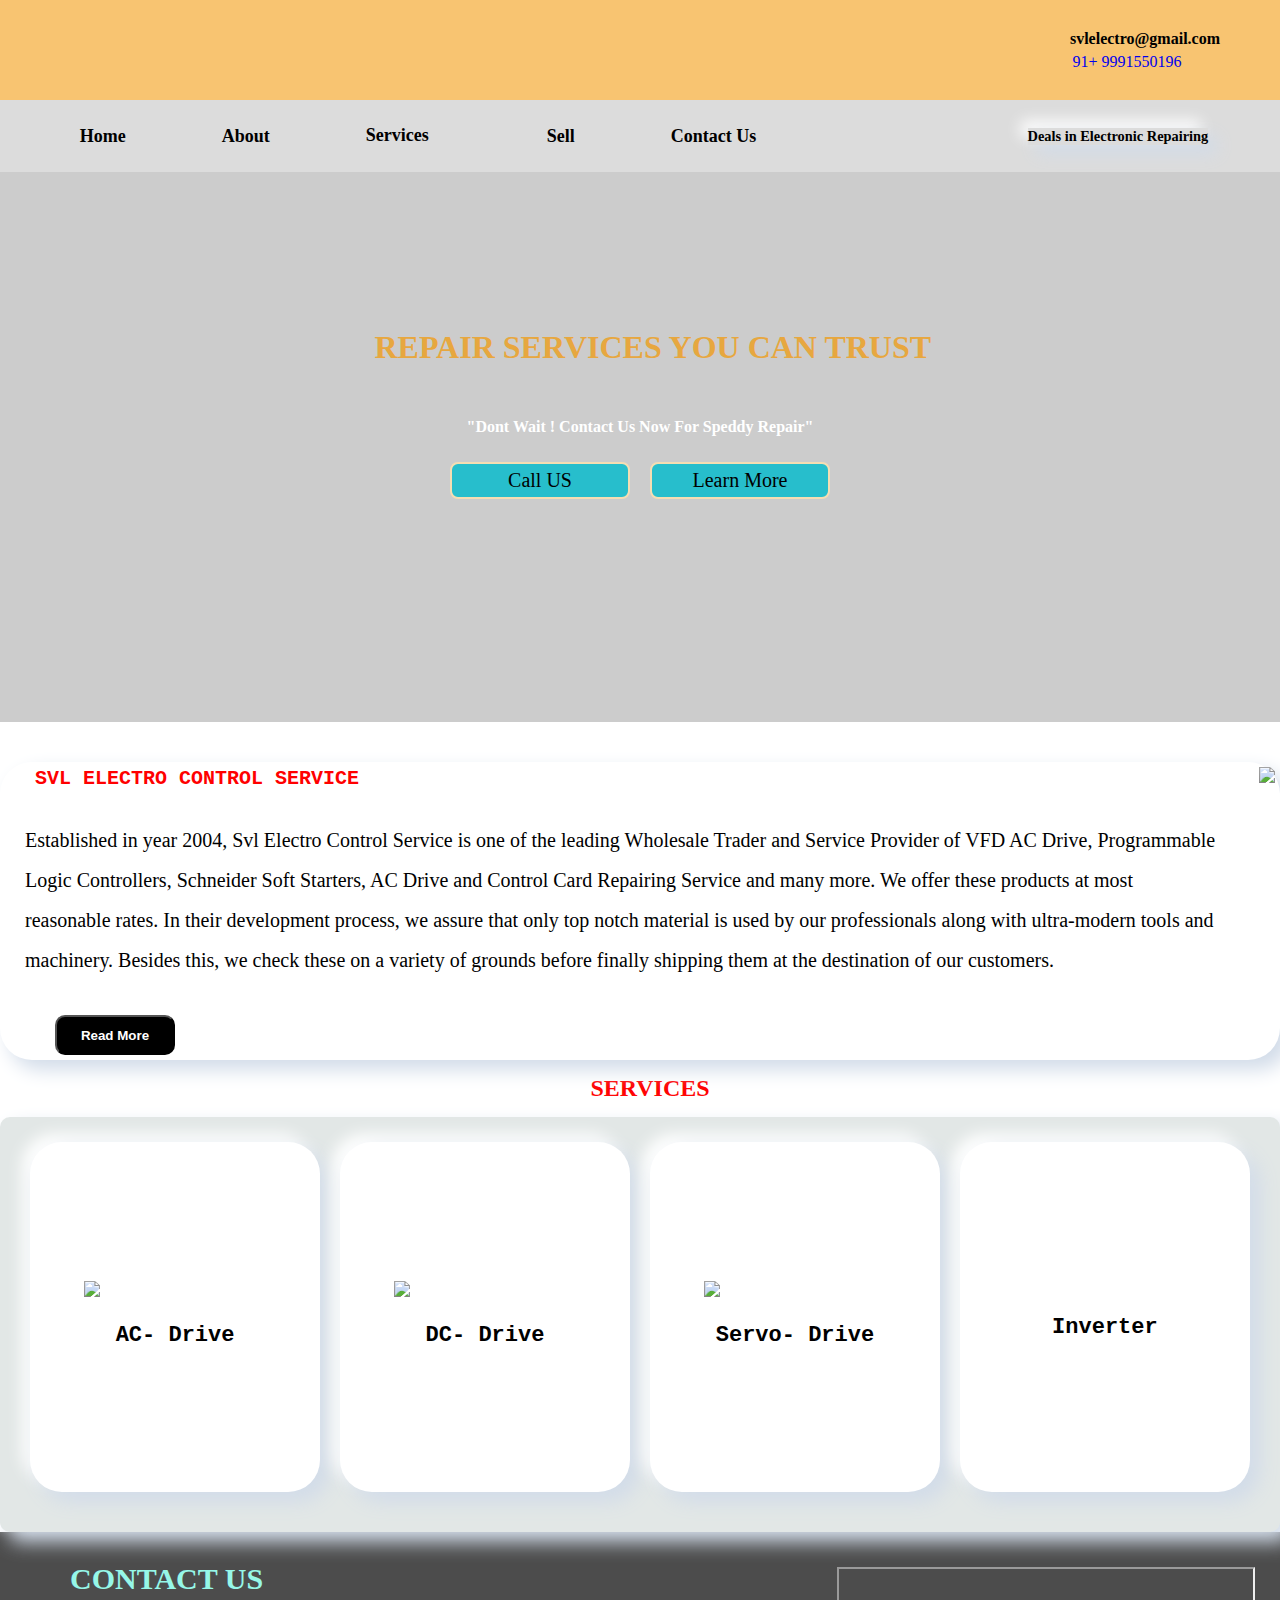
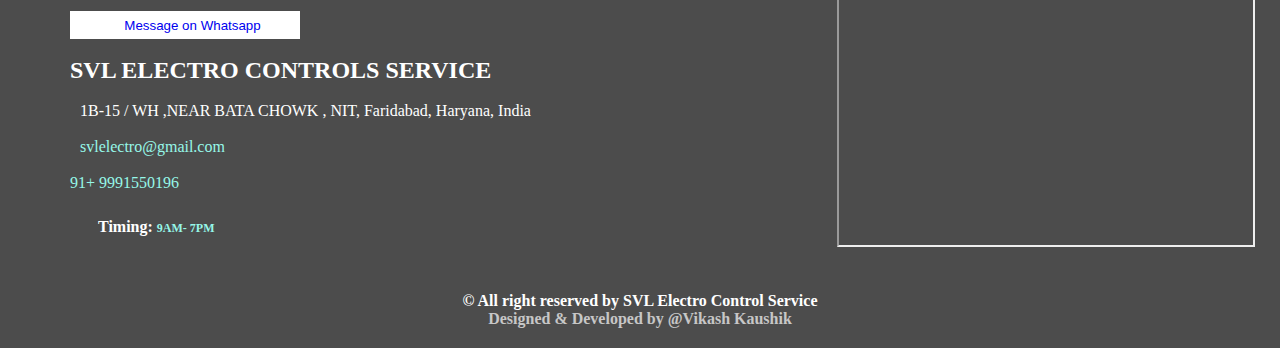
==== index.html @ c5aa2477 "Add files via upload" ====
<!DOCTYPE html>
<html lang="en">
<head>
    <meta charset="UTF-8">
    <link rel="preconnect" href="https://fonts.googleapis.com">
        <link rel="preconnect" href="https://fonts.gstatic.com" crossorigin>
        <link rel="stylesheet" href="style.css">
        <link rel="stylesheet" href="respo.css">

        <link href="https://fonts.googleapis.com/css2?family=Archivo+Black&display=swap" rel="stylesheet">
    <!-- <meta name="viewport" content="width=device-width, initial-scale=1.0">   -->
    
<meta name="viewport" content= "width=device-width, user-scalable=no">
    <!-- <link rel="stylesheet" href="https://cdn.jsdelivr.net/npm/bootstrap@5.3.3/dist/css/bootstrap.min.css"> -->
    <link rel="stylesheet" type="text/css" href="css/bootstrap.min.css">
    <link rel="stylesheet" href="https://cdnjs.cloudflare.com/ajax/libs/font-awesome/6.5.1/css/all.min.css" integrity="sha512-DTOQO9RWCH3ppGqcWaEA1BIZOC6xxalwEsw9c2QQeAIftl+Vegovlnee1c9QX4TctnWMn13TZye+giMm8e2LwA==" crossorigin="anonymous" referrerpolicy="no-referrer" />


    <title>Document</title>
</head>

<body>
    <!-- here is the top area-->
    <header class="header_navbar">
     
       <!--this is the top area for contact info -->

        <div class="contact">
            <div class="imagecontainer">
                <!-- <img src="svltoplogo.png" class=" image"> -->
            </div>
            
           
        </div> 

        <!--This is the 1st pannel box-->
        <div class="nav-bar">
            
                        <div class="nav-logo border">
                            <a href="#"><div class="logo"></div></a>
                        
                            
                            
                        
                        </div>
                        <div class="topboth"> 
                                    <div class="mailtop">
                                        <i class="fa-solid fa-envelope"></i>
                                        <a href="https://mail.google.com"  style="color:  black;">svlelectro@gmail.com</a></div>

                                        <div class="topcall">
                                            <i class="fa-solid fa-phone"></i>
                                            <a href="tel:+91 9991550196">91+ 9991550196</a>
                                        </div>
                                    
                        </div>  
                    
                                <!-- <div class="nav-address border">
                                    <p class="add-first">Location</p>
                                    <div class="add-icon">
                                        <i class="fa-solid fa-location-dot"></i>
                                        <p class="add-second">India</p>
                                    </div> -->
                                <!-- </div> -->
                                <!-- <div class="nav-search">
                                    <select class="search-select">
                                        <option>All</option>
                                    </select> -->
                                    <!-- <input placeholder="Search Products " class="search-input">
                                    <div class="search-icon">
                                    <button type="button" <i class="fa-solid fa-magnifying-glass"></i></button>

                                    </div> -->
                                <!-- </div> -->

                            
                        
                    
                    <!-- <div class="nav-signin border">
                        <p><span>Hello,sign in</span></p>
                        <p class="nav-secound">Account & Lists</p>
                    </div>
                    <div class="nav-return border">
                        <p><span>Returns</span></p>
                        
                        <p class="nav-secound"> & Orders</p>
                    </div>
                    <div class="nav-cart border">
                        <i class="fa-solid fa-cart-shopping"></i>
                        Cart
                    </div> -->
                        
                    <!-- </div>-->
        
        </div>
    </header>    
    <!--From Here We are staring 2nd pannel--> 
    
        <div class="panel" id="menulist">
            <!-- <div class="panel-all">
                All
               <button style="width: 40px; height: 30px; cursor: pointer;"> <i  class="fa-solid fa-bars"></i></button>
               
            </div> -->

            <div class="panel-ops">
                <ul>           
                    <li><a href="index.html">Home</a></li>
                    <li><a href="about.html">About</a></li>
                 <div class="dropdown">
                    <li><a href="#" class="nav-link dropdown-toggle" data-bs-toggle="dropdown">Services</a></li>
                        <div class="dropdown-menu ">
                            <a href="#" >AC- DRIVES</a>
                            <a href="#" >DC- DRIVES</a>
                            <a href="#" >SERVO- DRIVE</a>
                            <a href="#" >SOFT-STARTER</a>
                            <a href="#" >JUMDA-INVERTER</a>
                            <a href="#" >JUMDA-CPU CARD</a>
                        </div>
                </div>

                    <!-- <li><a href="#"> Service</a></li> -->
                    <li><a href="#">Sell</a> </li>
                    <li><a href="contact.html" target="">Contact Us</a></li>
                </ul>

            </div> 
            <div class="panel-deals">
                 Deals in Electronic Repairing
            </div>
            <div class="menu">
                <i class="fa-solid fa-bars menubar" onclick="togglemenu()" ></i>


            </div>
            <!-- this is for the background theam changer -->

            <!-- <button class="mode" id="theam"><h3>Mode</h3></button> -->

        </div>
            <div class="front">
                <div class="first-div">
                        <div class="front-msg">
                            <h1>REPAIR SERVICES YOU CAN TRUST</h1>
                        </div>
                        <div class="front-msg2 ">
                            <p>"Dont Wait ! Contact Us Now For Speddy Repair"</p>
                        </div>
                            <div class="call-div">


                                <div class="call">
                                    <a href="tel: +919991550196"> Call US</a>
                                </div>
                                <div class="learn-more">
                                    <a href="#"> Learn More</a>
                                </div>
                            </div>
                    </div>
                            
        </div>







        

<!-- end of the topper-->


            <!-- <div class="photo-container">
                <div class="photo-item">
                    <img src="aboutimg.png">
                </div>
            </div> -->

    
    <div class="hero-section" >
       
        
        <div class="aboutmsg">
            <div class="spanelement">
                <span class="letters">SVL ELECTRO CONTROL SERVICE  </span>
            </div>
            <p class="textintro">Established in year 2004, Svl Electro Control Service is one of the leading Wholesale Trader and Service Provider of VFD AC Drive, Programmable Logic Controllers, Schneider Soft Starters, AC Drive and Control Card Repairing
                Service and many more. We offer these products at most reasonable rates. In their development process, we assure that only top notch material is used by our professionals along with ultra-modern tools and machinery.
                Besides this, we check these on a variety of grounds before finally shipping them at the destination of our customers. </p>

                <a href="#" class="cr-btn">
                    <button>Read More</button>
                </a>
        </div>
        <div class="about-img">
            <img src="images/aboutimg.png" >
        </div>



    </div>
    <!-- <div class="choose-container">
                    <div class="titlemsg">
                        <h2> WHY CHOOSE US ?</h2>
                    </div>

        <div class="outmost-div">
            <div class="choose-img">
                <img src="images/abb-ac-drive (1).png"  alt="">
            </div>

            <div class="outer-container">        
                    <div class="div1">
                        <span class="arrow">Years of Expertise</span>
                        
                    </div>
                    <div class="div1">
                        <span class="arrow">Free Fault Diagnosis</span>

                    </div>
                    <div class="div1">
                        <span class="arrow">Same Day Repairing</span>

                    </div>
                    <div class="div1">
                        <span class="arrow">Competitive Pricing</span>

                    </div>
                    <div class="div1">
                        <span class="arrow">High Quality Components Used</span>

                    </div>
                    <div class="div1">
                        <span class="arrow">Fast Turnaround Time</span>

                    </div>
             </div>
            </div>     










    </div> -->
   
        <div class="shop-title">
            <span> <h1 class="shop-title-msg">SERVICES</h1></span>
         </div>
    
        <div class="shop-section">
                    
                        <div class="box1 box">
                            <img src="images/sch.png">
                                <div class="div22">
                                        <a href="#"> AC- Drive</a>
                            </div>
                        </div>
                        <div class="box2 box">
                            <img src="images/Delta-VFD.png">
                            <div class="div22">
                                <a href="#"> DC- Drive</a>
                    </div>
                        </div>
                        <div class="box3 box">
                            <img src="images/denfosds.png">
                            <div class="div22">
                                <a href="#"> Servo- Drive</a>
                    </div>
                        </div>
                        <div class="box4 box">
                            <img src="images/drive.png" alt="">
                            <div class="div22">
                                <a href="#"> Inverter</a>
                    </div>
                        </div>

        </div>



<!-- here we ARE DECLARING TESTIMONIAL PAGES, TESTIMONIAL  START-->


<!-- <div class="testimonial-container">
    <div class="testimonial-main">
        <div class="testimonial-title">
            <h2 class="testimonail-msg">Testimonail</h2>
            <p> What Clients Say About Our Services</p>

        </div>
    </div>
</div> -->

   
     <!-- <div class="brands"> 
        <div class="brand-list">
           
                <h3>BRANDS</h3>

                <div class="brandcontainer">
                    <marquee  direction="left" width ="1000px" class="brandcontainer">
                        <img src="brands.png">


                        <img src="02/Siemens.svg" alt=""/>
                        <img src="02/Motoman.svg" alt=""/>
                        <img src="02/FANUC.svg" alt=""/>
                        <img src="02/mitsubishi.svg" alt=""/> -->







<!--        
                       
                    </marquee>
                 </div>


        </div>
        </div>   -->
           
           
    <!-- </div> -->


    <!--THIS IS THE FOOTER SECTION -->


    <footer class= "footer-container">
        <div class="upper-main">
            <div class="leftdiv" >
                <h3> CONTACT US</h3>
                <div class="leftwhatsapp">
                    <i class="fa-brands fa-whatsapp" style="color:#25D366" ></i>
                    <button style="border: 0; background-color: white;  " ><a href="https://web.whatsapp.com/"> Message on Whatsapp</a></button>
                </div>
                <br>
                    <h2 style="color: lightskyblue;"><a href="#" style="color: white;"> SVL ELECTRO CONTROLS SERVICE</a></h2>
                    <br>
                <div class="leftlocation">
                    <i class="fa-solid fa-location-dot"></i>
                  <p> 1B-15 / WH ,NEAR BATA CHOWK , NIT, Faridabad, Haryana, India</p>
                </div>
                <br>
                <div class="leftgmail">
                    <i class="fa-solid fa-envelope"></i>
                  <p style="color: rgb(150, 247, 232);"><a href="https://mail.google.com"  style="color:  rgb(150, 247, 232);">svlelectro@gmail.com</a></p>
                 
                </div><br>
                <div class="lowercontent">
                        <i class="fa-solid fa-phone"></i>
                        <a href="#" style="color: rgb(150, 247, 232);">91+ 9991550196</a>
                </div>
                <br>
                
                <h4 style="margin-left: 20px; ">Timing:  <span style="color: rgb(150, 247, 232) ;"> 9AM- 7PM </span> </h4> 
                

 
            </div>
            
            <div class="rightdiv">
                <iframe src="https://www.google.com/maps/embed?pb=!1m18!1m12!1m3!1d3510.370553943457!2d77.29485117527926!3d28.377873875804788!2m3!1f0!2f0!3f0!3m2!1i1024!2i768!4f13.1!3m3!1m2!1s0x390cdd061ad98c61%3A0x31446a74036200c8!2sSvl%20Electro%20Control!5e0!3m2!1sen!2sin!4v1713968210712!5m2!1sen!2sin" width="100%" height="280 px; style="border:0;" allowfullscreen="" loading="lazy" referrerpolicy="no-referrer-when-downgrade"></iframe>
            </div>
        </div>
        <div  class="lowerdiv">
           
            
             
            <p> &#169 All right reserved by SVL Electro Control Service</p>
           
            <a target="_blank"  href="https://vikash27553.github.io/Portfolio/" style="color:hwb(0 100% 0% / 0.695);;">Designed & Developed by @Vikash Kaushik</a>
        
        
        </div>  

</footer>
  <!--END OF THE FOOTER-->
   <script src="java_script.js">
    
        
   </script>
   
    

    
</body>
</html>
---- style.css ----
*{
    margin: 0px;
    padding: 0px;
    /* font-family: system-ui, -apple-system, BlinkMacSystemFont, 'Segoe UI', Roboto, Oxygen, Ubuntu, Cantarell, 'Open Sans', 'Helvetica Neue', sans-serif; */
    border: border-box;
    text-decoration: none;
    list-style: none;
    box-sizing: border-box;
} 
 

    body{
        margin: 0px;
        min-height: 100vh;
        width: 100vw;
        padding: 0px;
        border: border-box;
        overflow-x: hidden;
        text-size-adjust: 100%;
    
    }
/* body{
    background-image: url('bcimage.jpg');
    background-repeat: none;
    background-size: cover;
} */


.bothtop{
    display: flex;
    flex-direction: column;
    gap: 90px;
}
.mailtop{
    
    display: flex;
    justify-content: end;
    align-items: center;
    gap: 8px;
    font-weight: bold;
    margin-right: 60px;
    margin-bottom: 5px;
    /* background-color: aquamarine; */
}
.mailtop a:hover {
    color: white;
}
.topcall{
    display: flex;
    justify-content: center;
    align-items: center;
    gap: 10px;
    margin-right: 98px;

}
.contact{

    background-color: rgb(133, 200, 222 , .6);
    max-height: 80px;
    display: flex;
    justify-content: space-between;
    align-items: center;
    
}
.imagecontainer{
    display: flex;
    justify-content: left;
    align-items: left;
}

.bothitem{
    display: flex;
    justify-content: right;
    align-items:center;
    text-align: right;
}
.bothitem  h3{
    margin-right: 30px;
    color: black;
}
.image{
    height: auto;
    width: 60px;
}
.mode{
    height: 30px;
    width: 60px;
    background-color: wheat;
    color: black;
    cursor: pointer;

    font-weight: bold;
}
.nav-bar{
    
    height: 100px;
    background-color:#F8C471;
    color: black;
    display:flex;
    align-items: center;
    justify-content:space-between;
    flex-wrap: wrap;

}
.nav-logo{
    height: 80px;
    width:250px;
    border: none;

    
   
}
.logo{
    background-image: url(images/svllogo.png);
    height: 80px;  
    width:100%;
    background-size: cover  ;
    align-items: start;

    list-style: none;
    background-color:#F8C471;
    
}


.nav-address{
    padding: 20px;
    text-align: center;
    font: bold;
    
    
}
.add-icon{
    display: flex;
}
/**Box 2**/
.add-first{
    font-size: 0.85rem;
    color: black;
    font: bold;
    margin-left: 13px;
}
.add-second{
    margin-left: 2px;

}
/**Box 3**/

.nav-search{
    
    display: flex;
    height: 40px;
    width: 600px;
}

.search-select{
    border-top-left-radius: 8px;
    border-bottom-left-radius: 8px;
    background-color: #f3f3f3;
    width: 50px;
    text-align: center;
    border: none;
    border: none;
     
}
.search-input{
    max-width: 500px;
    text-align: center;
    border: none;
    font-size: 1rem;
    
}
.search-icon{
    width: 50px ;
    height: 40px;
    display: flex;
    justify-content: center;
    align-items: center;
    background-color: #f3f3f3;
    border-top-right-radius: 8px;
    border-bottom-right-radius: 8px;
}
span{
    font-size: 0.75rem ;
}
.nav-secound{
    font-size: 0.85rem;
    font-weight: 700;
}
.nav-cart i{
    font-size: 30px;
}
.nav-cart{
    font-size:  0.85rem;
    font-weight: bold;
}
.panel{
    max-width: 100%;
    height: 50px;
    background-color:gainsboro;
    /* position: sticky; */
    
    display: flex;
    flex-direction: row;
    align-items: center;
    justify-content: space-around;
    flex-wrap: wrap;
}
.menu{
    display: none;
    font-size: 25px ;
    margin-right: 10px;
}
.panel-all{
    position: sticky;
    /* display: flex; */
    /* position: fixed; */
    gap: 6px;
    justify-content: left;
    align-items: center;
    max-width: fit-content;
    
}
.panel-ops{
    /* display: flex; */
    height: auto;
    max-width: 100%;
    /* background-color: lightcyan; */

   justify-content: start;
    text-align: center;
    align-items: center;
}
.panel-ops ul{
    display: flex;
    /* display: flex; */
    justify-content: space-evenly;
    align-items: center;
    text-align: center;
    /* flex-wrap: wrap; */


}

 ul li {
    justify-content: space-betwe;
    text-decoration: none;
    margin-right: 80PX;
    list-style: none;
    align-items: center;
    font-weight: bold;
    font-size: 18px;
    /* text-transform: uppercase; */
    padding: 8PX;
}
ul{
    display: inline;
}
li a{
    color: black;
    text-decoration: none;
    display: inline;
    align-items: center;
}
  li a:hover{
    color: white;
    -ms-zoom: 1.2px;
}

.panel-ops{
    max-width: 100%;
}
.panel-deals{
    margin-left: 40PX;
    font-size: 0.9rem;
    font-weight: bold;
    box-shadow: 0.6em 0.6em 1.2em #d2dce9, -0.5em -0.5em 1em #ffffff;
}
/* HERE WE DEFINE DROPDOWN CSS */

.dropdown-toggle::after {
    border: none;
    content: "\f107";
    font-family: "Font Awesome 5 Free";
    font-weight: 800;
    vertical-align: middle;
    margin-left: 8px;
}
.dropdown-menu a {
    display: block;
}
.dropdown-menu{
    position: absolute;
    height: auto;
    width: 150px;
    background-color: #F8C471;
    line-height: 1.5rem;
    z-index:30;
    display: none;
}
.dropdown-menu a{
    color: black;
    padding: 5px;
    font-weight: bold;
    font-size: small;
    text-align: left;
}
.dropdown-menu a:hover{
    background-color: #f3f3f3;

}
.dropdown:hover .dropdown-menu  {
    display: block;
   
}

/* END OF DROPDOWN*/


.front{
    height: auto;
    background-image: linear-gradient(rgba(0, 0, 0, .2), rgba(0, 0, 0, .2)),url(images/bcimagemain.jpg);
    background-size: 100px;
    size: 200px;
    width: 100%;
    background-size: cover; 
    display: flex;
    flex-wrap: wrap;
    position: relative;
    flex-direction: column;
    /* justify-content: center; */
    /* align-content: center; */
    text-align: center;
    position: relative;
    
}
.first-div{
    height: 550px;
    max-width: 100%;
    display: flex;
    flex-direction: column;
    align-items: center;
    position: relative;
    /* justify-content: center; */
}

   

.front-msg{
    height: 50px;
    width: 100%;
    color: #e7a73f;
    background-color: transparent;
    margin-top: 150px;
    margin-bottom: 10px;
    font-family: 'Times New Roman', Times, serif;
    position: relative;
    
     border-radius: 5px;
    font-weight: bold;
    /* border: 2px solid wheat; */
    display: flex;
    margin-left: 2%;
    padding: 10px;
    justify-content: center;
    align-items: center;    
    
    
}
.front-msg2{
    height: 50px;
    /* width: 30%; */
    border-radius: 5px;
    font-size: 1rem;

    font-weight: bold;
    /* border: 2px solid wheat; */
    color: white;
    display: flex;
    margin-top: 20px;
    text-align: center;
    align-items: center;
    justify-content: center;
    


}
.call-div{
    margin-top: 10px;
    display: flex;
    flex-wrap: wrap;
    flex-direction: row;
    align-items: center;
    color: white;
    justify-content: center;
    width:100% ;
    position: relative;
    /* background-color: #e7a73f; */

}
.call {
    color: black;
    margin-right: 20px;
    border: 2px solid wheat;
    padding: 5px;
    background-color: #27BECC;
    /* box-shadow: 0.6em 0.6em 1.2em #d2dce9, -0.5em -0.5em 1em #ffffff; */
    border-radius: 8px;
    width: 180px;
    /* position: relative; */

    font-size: 20px;



}
.call a{
    color: black;
    /* box-shadow: 0.6em 0.6em 1.2em #5c5e60, -0.5em -0.5em 1em #ffffff; */

}
.learn-more{
    color: black;
    border: 2px solid wheat;
    padding: 5px;
    background-color: #27BECC;
    /* box-shadow: 0.6em 0.6em 1.2em #787a7d, -0.5em -0.5em 1em #ffffff; */
    border-radius: 8px;
    width: 180px;

    font-size: 20px;
    
    /* border-radius: 20px; */
    
}
.learn-more a{
    color: black;
    /* box-shadow: 0.6em 0.6em 1.2em #d2dce9, -0.5em -0.5em 1em #ffffff; */
}
.shop-title{
    /* height: 400px; */
    /* display: flex; */
    /* flex-direction: column; */
    margin: 10px;
    width: 100%;
    padding: 5px;

}
.shop-title-msg{
    text-align: center;
    /* font-size: larger; */
    font-weight: bold;
    color: red;
        /* background-color: aquamarine; */

}


.shop-section{
    display: flex;
    flex-wrap: wrap;
    justify-content: space-evenly;
    background-color: #e2e7e6;
    height: auto;
   
    /* flex-wrap: wrap; */
    /* min-width: 200px; */
    box-shadow: 0.6em 0.6em 1.2em #d2dce9, -0.5em -0.5em 1em #ffffff;
    padding: 10px;
    border-radius: 10px;
    position: relative;
}
.shop-section img{
    padding: 10px;
    width: 70%;

    

}
.box{
    position: relative;
     max-height: 350px;
     min-width: 250px;
     box-shadow: 0.6em 0.6em 1.2em #d2dce9, -0.5em -0.5em 1em #ffffff;     border-radius: 2em;

}
.hero-section{
    /* background-image: url('img10.png'); */
    display: flex;
    border-top: none;
    box-shadow: 0.6em 0.6em 1.2em #d2dce9, -0.5em -0.5em 1em #ffffff;     border-radius: 2em;
    position: relative;


    padding: 5px;

    box-sizing: border-box;
    margin-top: 40px;
    max-width: auto;
    max-height: 60%;
    /* height: 80vh; */
    /* background-color: rgba(255, 255, 255, 0.051);
     */
}
.textintro{
    /* width: 100%; */

}





.photo-container{
    position: relative;
    height: auto;
    max-width: 100%;
    background-color: cadetblue;
    overflow: hidden;
} 
.photo-item{
    /* position: relative;
    max-height: 25rem;
    max-width:35rem ;
    align-items: center;
    overflow: hidden; */
    

    padding: 80px;
    background-color: brown;
}
.hero-section span{
    color: red;
    padding: 5px;
    font-weight: 60px;
    font-weight: bold;
    font-size: 20px;
    font-family:  monospace;
    margin-left: 25px;
}
.hero-section p {
    margin-top: 10px;
    line-height: 30px;
    /* text-align: left; */
    font-style: normal;
    /* font-weight: bold; */
    margin-left: 0px;
    padding: 20px;
    font-size: 20px;
    line-height: 2;


}
.aboutmsg{
    display: flex;
    flex-direction: column;
    position: relative;
    
    width: 100%;
    box-shadow: #e2e7e6;
    border: transparent black;
    box-shadow: #e7a73f;
}
.spanelement{

}

.about-img img{
    max-width: 20rem;
    height: auto;
    margin-left: 20px;
    display: flex;
    justify-content: center;
    align-items: center;
    position: relative;
   
    
}

.hero-section button {
    margin-top: 15px;
    width: 120px;
    margin-left: 50px;
    color: white;
    font-weight: bold;
    background-color: black;
    border-radius: 10px;
    cursor: pointer;

    height: 40px;

}
.hero-section button:hover{
    background-color: #e7a73f;
    color: black    ;
}


.box{
    display: flex;
    flex-direction: column;
    justify-content: center;
    align-items: center;
    margin-top: 15px;
    /* height: 100px; */
        /* border: 5PX solid black; */
    width: 23%;
    height: 350px;
    background-color: white;
    margin-bottom: 30px ;
}
.box:hover{
    transform: scale(1.050);

}
.box1{
    
    background-size: contain;
    overflow: hidden;

    
}
.box2{
    background-size: contain;
    overflow: hidden;
}
.box3{
    background-size: contain;
    overflow: hidden;
}
.box4{
    background-size: contain;
    overflow: hidden;
}
.div22{
    display: flex;
    justify-content: center;
    padding: 5px;
    margin: 8px;
   


}
.div22:hover{
    border: 2px solid black;
    border-radius: 10px;
    background-color: rgba(209, 225, 231, 0.6);

}
.div22 a{
    color: black;
    font-size: large;
    font-weight: bold;
    font-family: monospace;
    font-size: 22px;
    padding: 3px;
}


/*here we are giving   style to choose container */
.choose-container{
    box-shadow: 0.6em 0.6em 1.2em #d2dce9, -0.5em -0.5em 1em #ffffff;    
    background: linear-gradient(rgba(0, 0, 0, .7), rgba(0, 0, 0, .7)), url(images/bcimage.jpg) center center no-repeat;
    background-size: cover;
    /* color: rgba(255, 255, 255, .7); */
    color: white;
    display: flex;
    flex-direction: column;
    position: relative;


    height: 500px;
        /* overflow: hidden; */
    background-color:white;

}
.outmost-div{
    display: flex;
    justify-content: space-around;
    align-items: center;
    position: relative;
    width: 100%;
    overflow: hidden;
}


.choose-img img {
    width: 300px;
    height: 300px;
    background-size: contain;
    position: relative;
    top: 0px;
}
.titlemsg{
    margin: 15px;
    padding: 10px;
    text-align: center;
    font-size: medium;
    font-weight: bold;
}

.outer-container{
    
    left: 200px;
    padding: 20px;
    width: 50%;
    position: relative;
    display: flex;
    overflow: auto;
    justify-content:center;
    flex-direction: column;
    align-items: center;
    height: 80%;
    /* background-color: #25D366; */
}
.div1{
    position: relative;
    /* border: solid 1px white; */
    

    height:80px;
    width: 80%;
}
.div1 span{
    font-size: 30px;
    color: #F1AF58;
    font-weight: bold;
}
.arrow::before{
    content: "\00BB";
    font-weight: bold;
    font-size: 30px;
    gap: 10px;
    margin-right: 10px;
    color: #25D366;
}





/* here we are defining the css of testimonial */
/* 
.testimonial-container{
    background-color: #e7a73f;
    display: flex;
    flex-wrap: wrap;
    align-items: center;
    justify-content: center;
    width: 100%;  
    height: 70vh;  
    /* padding: 20px; */
/* }
.testimonial-main{
    position: relative;
    justify-content: center;
    display: flex;
    flex-wrap: wrap;
    width: 95%;
    height:90%;
    background-color: aquamarine;
}
.testimonial-title{
    position: relative;
    display: flex;
    flex-direction: column;

    justify-content: center;
    align-items: center;
    width: 90%;
    height: 20%;
    background-color: bisque;
    margin: 3px;
    padding: 5px;
}
.testimonail-msg{
    padding: 6px;
    border: 2px solid red ;
    
    border-radius: 18px;
}
.testimonial-title p{
    font-weight: bold;
    font-size: 25px;
    text-align: center;
    width: 35%;
    margin: 5px;
    padding: 5px;
    /* display: block; */

 */ */






.brands{
    display: flex;
    flex-direction: row;
    justify-content: center;
    max-height: 60vh;
    max-width: 100%;
    text-align: center;
    margin-bottom: 20px;
    margin: 10px;
    /* border: solid greenyellow; */


}
.brands:hover {
    
    border: solid 3px rgba(68, 199, 211, 0.929);
    
    
   
}


.brand-list h3{
    font-weight: bold;
    font-size: 2em;
     color: rgba(68, 199, 211, 0.929);
    font-family: 'Franklin Gothic Medium', 'Arial Narrow', Arial, sans-serif, Helvetica, sans-serif;
}
.brand-list img{
    max-width: 100%;
    max-height: 350px;
}
.footer-container{
    /* background-color: black; */
     display: flex;
     flex-direction: column;
     background: linear-gradient(rgba(0, 0, 0, .7), rgba(0, 0, 0, .7)), url(images/bcimage.jpg);
     background-size: cover;
     padding-bottom: 10px;

     
    max-width: 100%;
    /* max-height: 50vh; */
    
    
}

.upper-main{
    display: flex;
    justify-content: space-between;
    /* overflow:hidden; */
    
    /* background-color: black; */
    height: 350px;
    max-width: 100%;
}
.leftdiv{
    display: flex;

    flex-direction: column;

    /* max-height:320px ; */
    max-width: 70%;
    max-width: auto;
    color: white;
    margin-left: 70px;
    margin-bottom: 30px;
   
    /* background-color: black; */
}
.leftdiv h4{
    padding: 8px;
    margin-bottom: 8px;
}
.leftdiv >h3{
    color:  rgb(150, 247, 232);
    font-weight: bold;
    font-size: 30px;
    margin-top: 30px;
}
.leftwhatsapp{
    display: flex;
    gap: 15px;
    background-color: white;
    justify-content: center;
    align-items: center;
    width: 230px;
    cursor: pointer;
    color: black;

    height: 30px;
    margin-top: 15px;
}
.rightdiv{
    position: relative;
    /* background-color: antiquewhite; */
    height:auto;
    width: 35%;
    margin-right: 10px;
    margin-top: 20px;
    padding: 15px;
    z-index: 2;
    /* overflow-y: hidden;  */
}
.rightdiv iframe{
    overflow-y: hidden;
    z-index: -4;
}
.lowerdiv {
   
    color: white;
    
}
.leftlocation{
    display: flex; 
    align-items: center;
    gap: 10px;

} 
.leftgmail{
    display: flex;
    align-items: center;
    gap: 10px;
}

.lowerdiv{
    display: flex;
    height: auto;
    font-weight:  bold;
    max-width: 100%;
    /* padding: 20px; */
    flex-direction: column;
    justify-content: center;
    /* background-color: #27BECC; */
    align-items: center;
    text-align: center;
    color: #FFFFFF;   
    padding: 10px;
}


/* here we are defining css for why you choose us section */



    
    
/* Here we are defing the product page css */
---- respo.css ----
html,body{
        /* height: 100%; */
    width: 100%;
    overflow-x: hidden;
}



@media screen and (max-width: 968px) { 
    *{
        margin: 0;
        /* overflow-x: hidden; */
    }
    body{
        width: 100vw;
        /* overflow: hidden; */
        outline: none;
    }
    .hero-section{
        flex-direction: column-reverse;
        max-width: 100%;
    }
    .aboutmsg{
        max-width: 100%;
        height: auto;
    }
    .hero-section p{
        text-align: justify;

    }
    .about img{
        max-width: 100%;
        display: flex;
        justify-content: center;
        align-items: center;
    }   
    
    .menu{
        padding: 20px;
       position: absolute;
       right: 0;
       top: 0;
       margin-top: 30px;
       margin-right: 20px;
    font-size: 30px;
       /* display: block; */
    }
    .menubar{
        position: relative;
    }
    .panel{
        display: block;
        height: 70px;
        position:relative;
        display: flex;
        justify-content: center;
        transition: all 0.5s;
    }
    
   




    
       

    
    .brands{
        /* visibility: hidden; */
        max-width: 100%;
        height: auto;
    }
    .call-div{
        flex-direction: column;
        max-width: 100%;

    }
    .call{
        max-width: 180px;
        margin-bottom: 10px;
        margin-right: 0px;

    }
}
    @media screen and (max-width: 525px){
        .topboth{
            visibility: hidden;
        }
        
    }

   
    @media screen and (max-width: 940px){
        .upper-main{
            flex-direction: column;
            width: 100%;
            position: relative;
            height: 100%;
        }
        .rightdiv{
            display: flex;
            flex-wrap: wrap;
            width: 100%;
            
        }
        
    }
    
@media screen and (max-width: 520px) {
    .box{
        width: 80%;
    }
}

@media screen and (max-width: 1150px) {
    .menu{
        display: block;
    }
    .panel-ops{
        /* visibility: hidden; */
    }

    

} 

@media screen and (max-width: 1150px){
.panel-deals{
    display: none;
}
.panel{
    height: 100vh;
    max-width: 100%;
    gap: 2rem;
    display: flex;
    align-items: flex-start;
    top: 0;
    padding: 50px;
    overflow: hidden;
    /* display: none; */
    
}
.panel-ops ul{
    display: block;
    /* position: absolute; */
    top: 5rem;
    margin-top: 4rem;
    
    /* background-color: aqua; */
    
}

.panel-ops li{
    margin-bottom: 50px;
    gap: 80px;
    font-size: 1.5rem;
    display: flex;
    align-items: center;
}

}
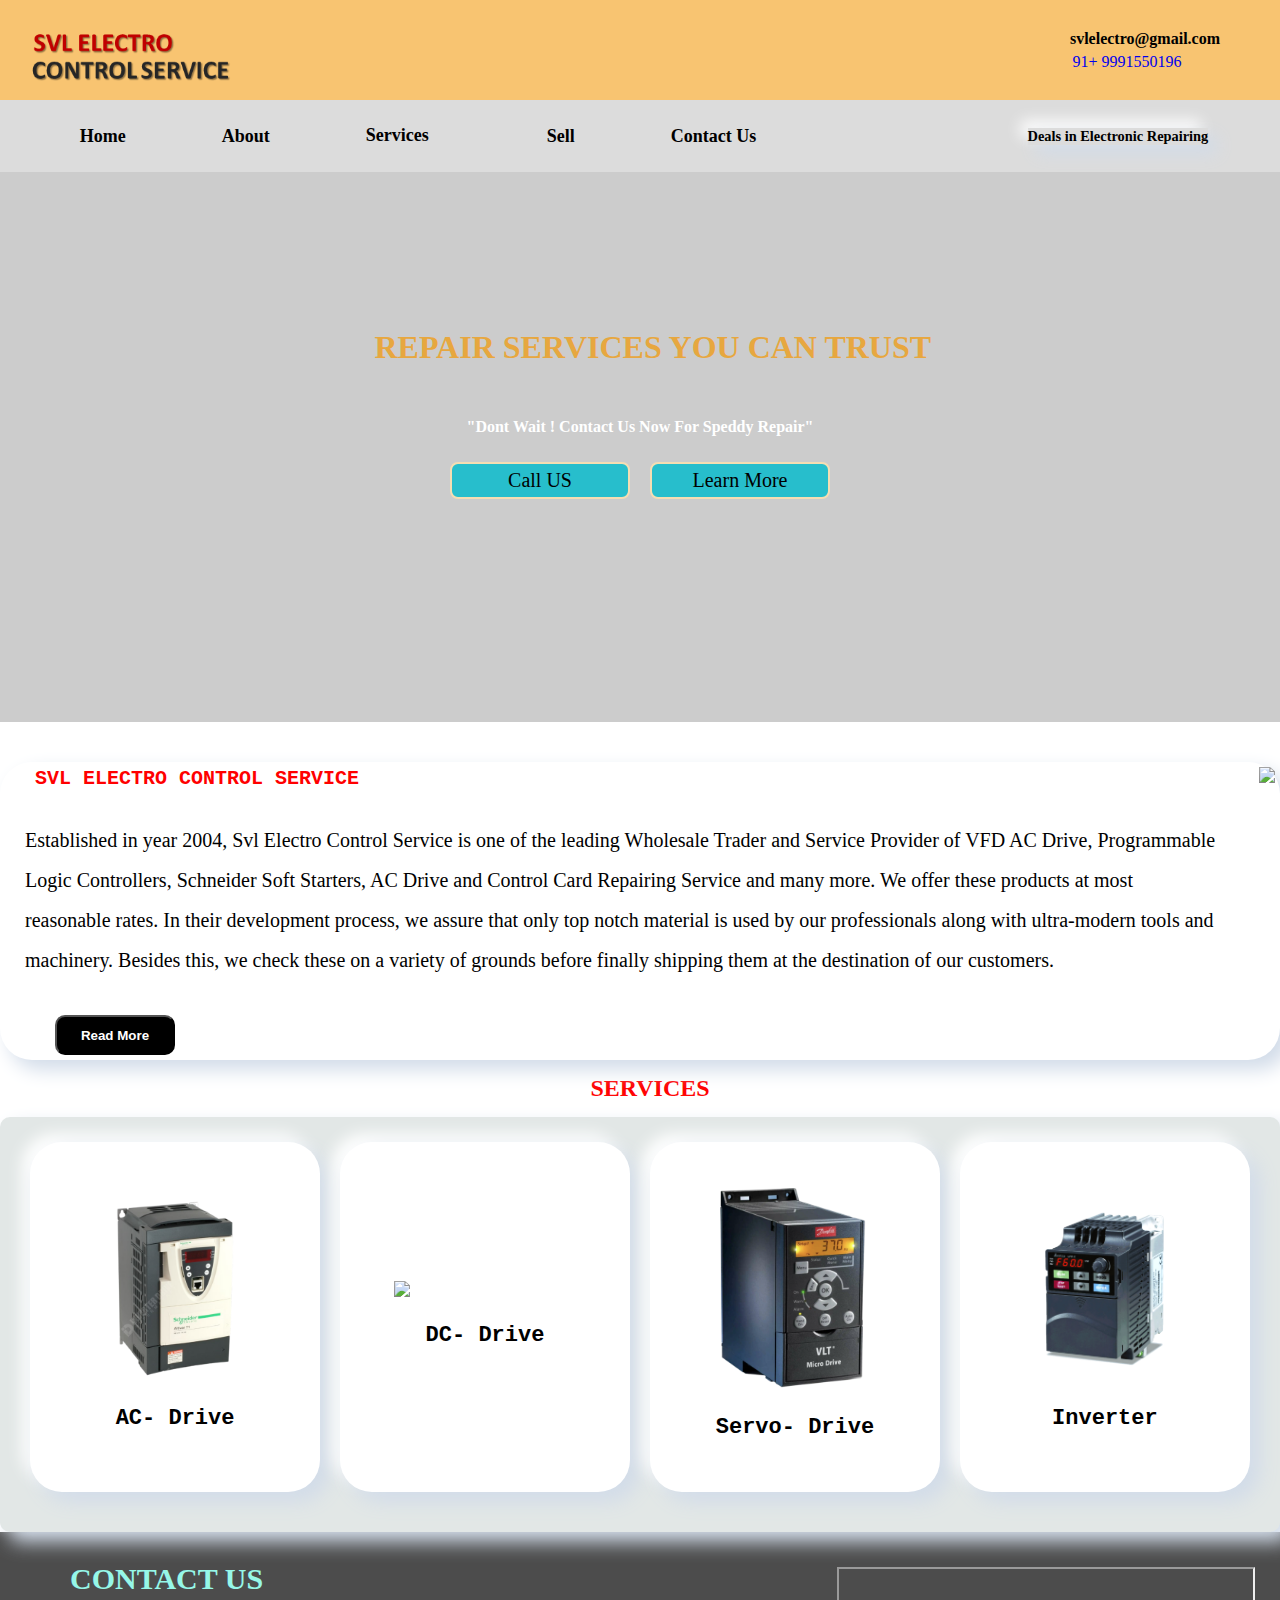
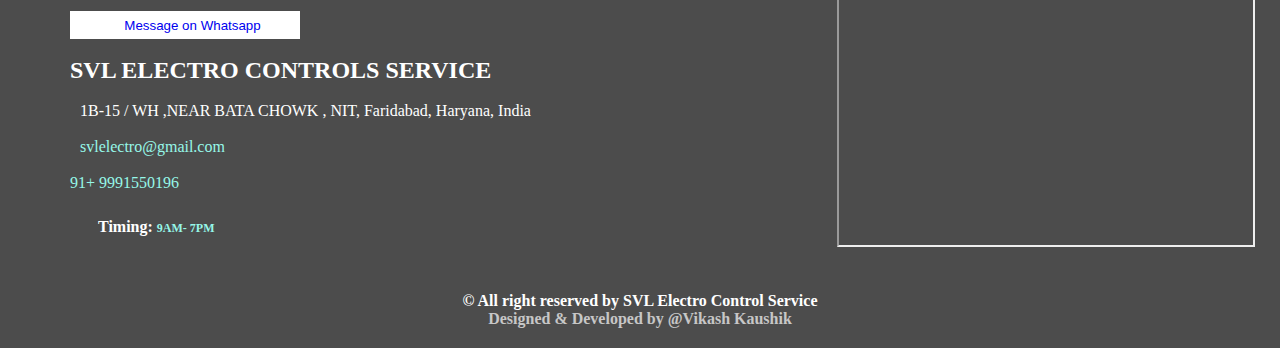
==== commit dfdb88c8: "Update index.html" ====
--- a/index.html
+++ b/index.html
@@ -256,25 +256,25 @@
         <div class="shop-section">
                     
                         <div class="box1 box">
-                            <img src="images/sch.png">
+                            <img src="sch.png">
                                 <div class="div22">
                                         <a href="#"> AC- Drive</a>
                             </div>
                         </div>
                         <div class="box2 box">
-                            <img src="images/Delta-VFD.png">
+                            <img src="Delta-VFD.png">
                             <div class="div22">
                                 <a href="#"> DC- Drive</a>
                     </div>
                         </div>
                         <div class="box3 box">
-                            <img src="images/denfosds.png">
+                            <img src="denfosds.png">
                             <div class="div22">
                                 <a href="#"> Servo- Drive</a>
                     </div>
                         </div>
                         <div class="box4 box">
-                            <img src="images/drive.png" alt="">
+                            <img src="drive.png" alt="">
                             <div class="div22">
                                 <a href="#"> Inverter</a>
                     </div>
@@ -394,4 +394,4 @@
 
     
 </body>
-</html>+</html>
--- a/style.css
+++ b/style.css
@@ -111,7 +111,7 @@
    
 }
 .logo{
-    background-image: url(images/svllogo.png);
+    background-image: url(svllogo.png);
     height: 80px;  
     width:100%;
     background-size: cover  ;
@@ -319,7 +319,7 @@
 
 .front{
     height: auto;
-    background-image: linear-gradient(rgba(0, 0, 0, .2), rgba(0, 0, 0, .2)),url(images/bcimagemain.jpg);
+    background-image: linear-gradient(rgba(0, 0, 0, .2), rgba(0, 0, 0, .2)),url(bcimagemain.jpg);
     background-size: 100px;
     size: 200px;
     width: 100%;
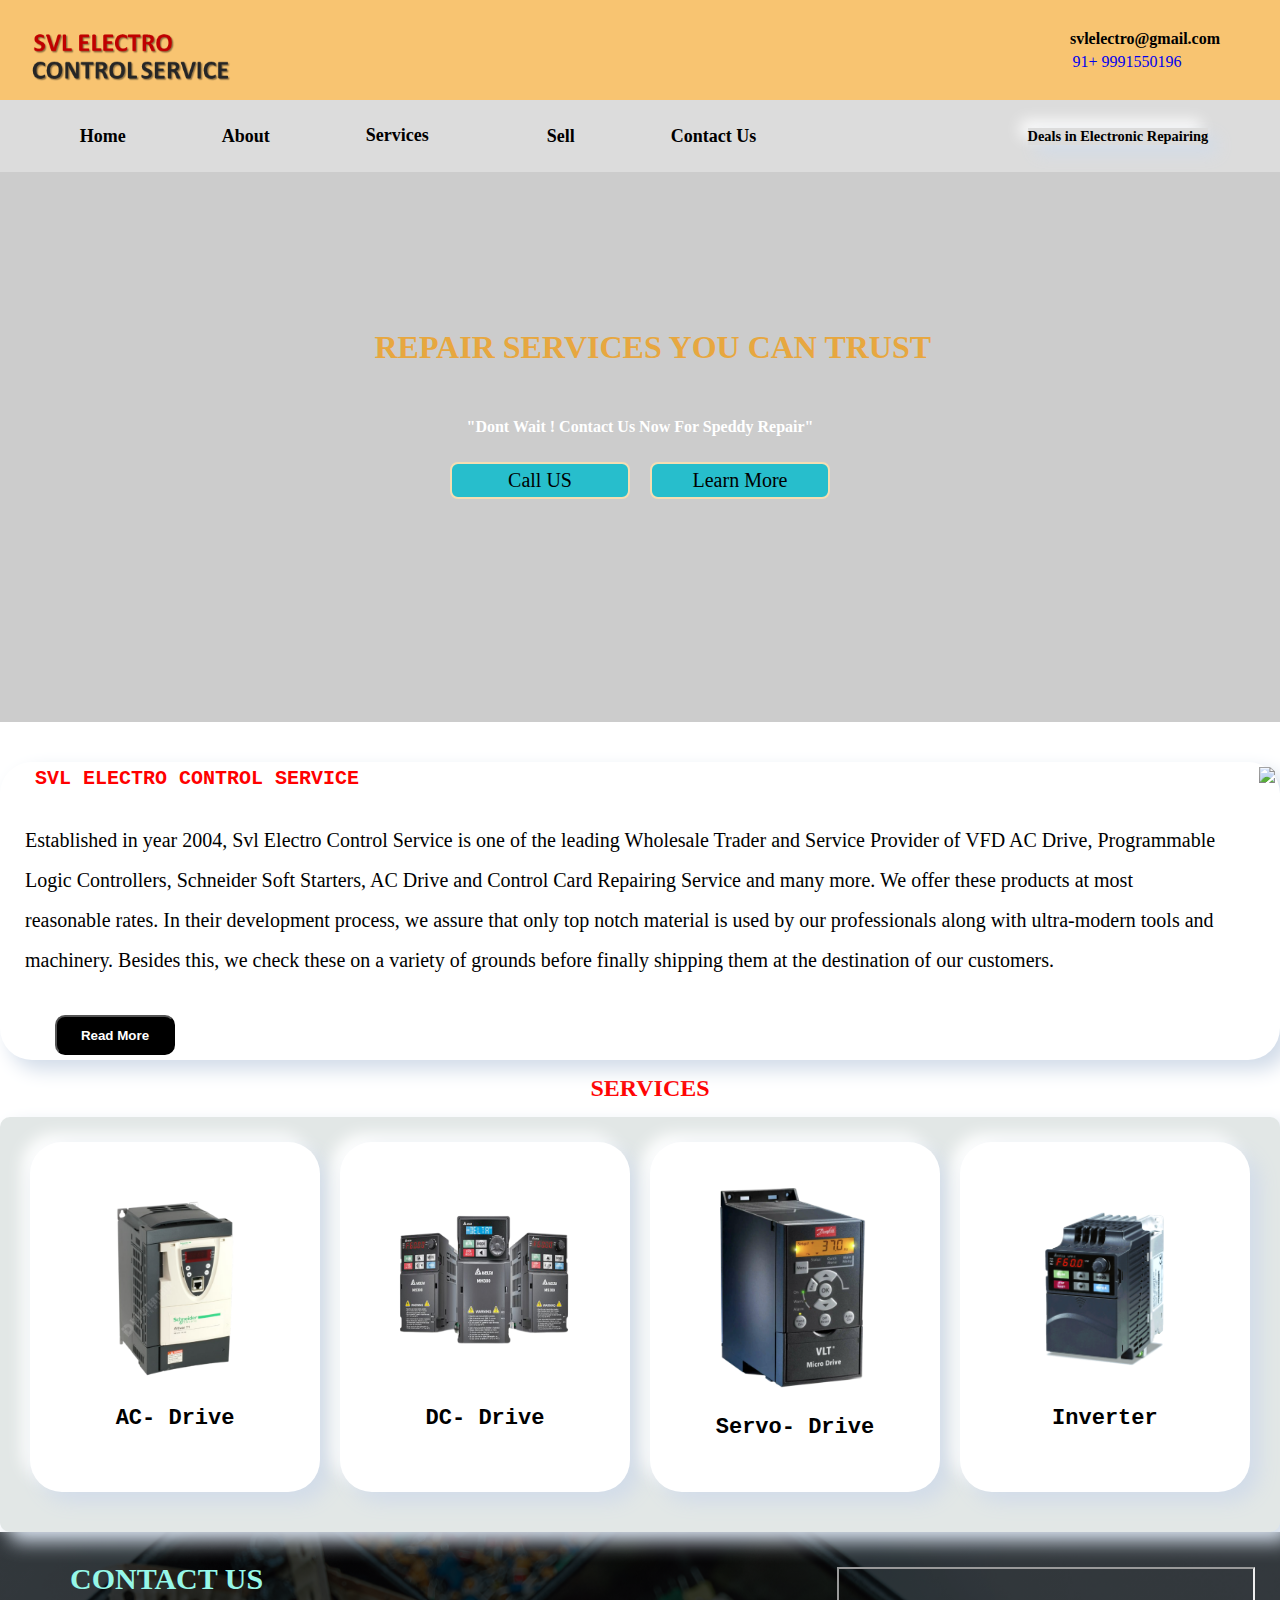
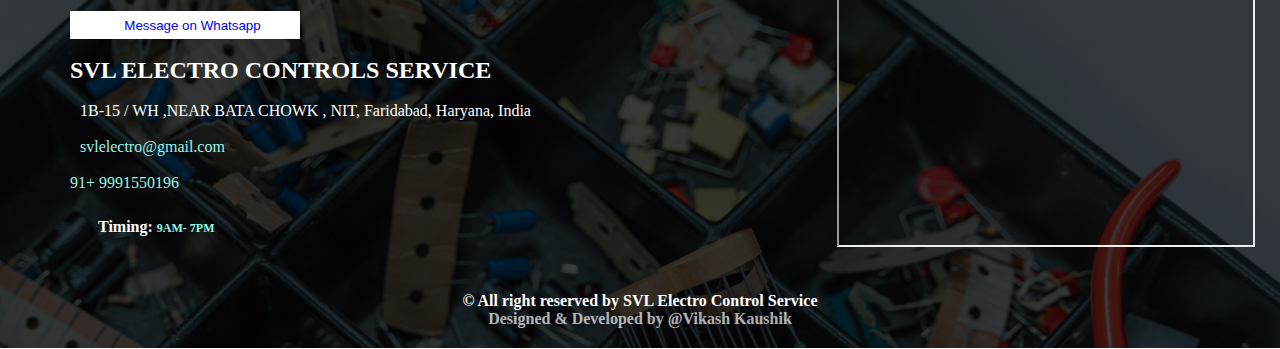
==== commit 70e4d9cc: "Update index.html" ====
--- a/index.html
+++ b/index.html
@@ -194,7 +194,7 @@
                 </a>
         </div>
         <div class="about-img">
-            <img src="images/aboutimg.png" >
+            <img src="aboutimg.png" >
         </div>
 
 
--- a/style.css
+++ b/style.css
@@ -831,7 +831,7 @@
     /* background-color: black; */
      display: flex;
      flex-direction: column;
-     background: linear-gradient(rgba(0, 0, 0, .7), rgba(0, 0, 0, .7)), url(images/bcimage.jpg);
+     background: linear-gradient(rgba(0, 0, 0, .7), rgba(0, 0, 0, .7)), url(bcimage.jpg);
      background-size: cover;
      padding-bottom: 10px;
 
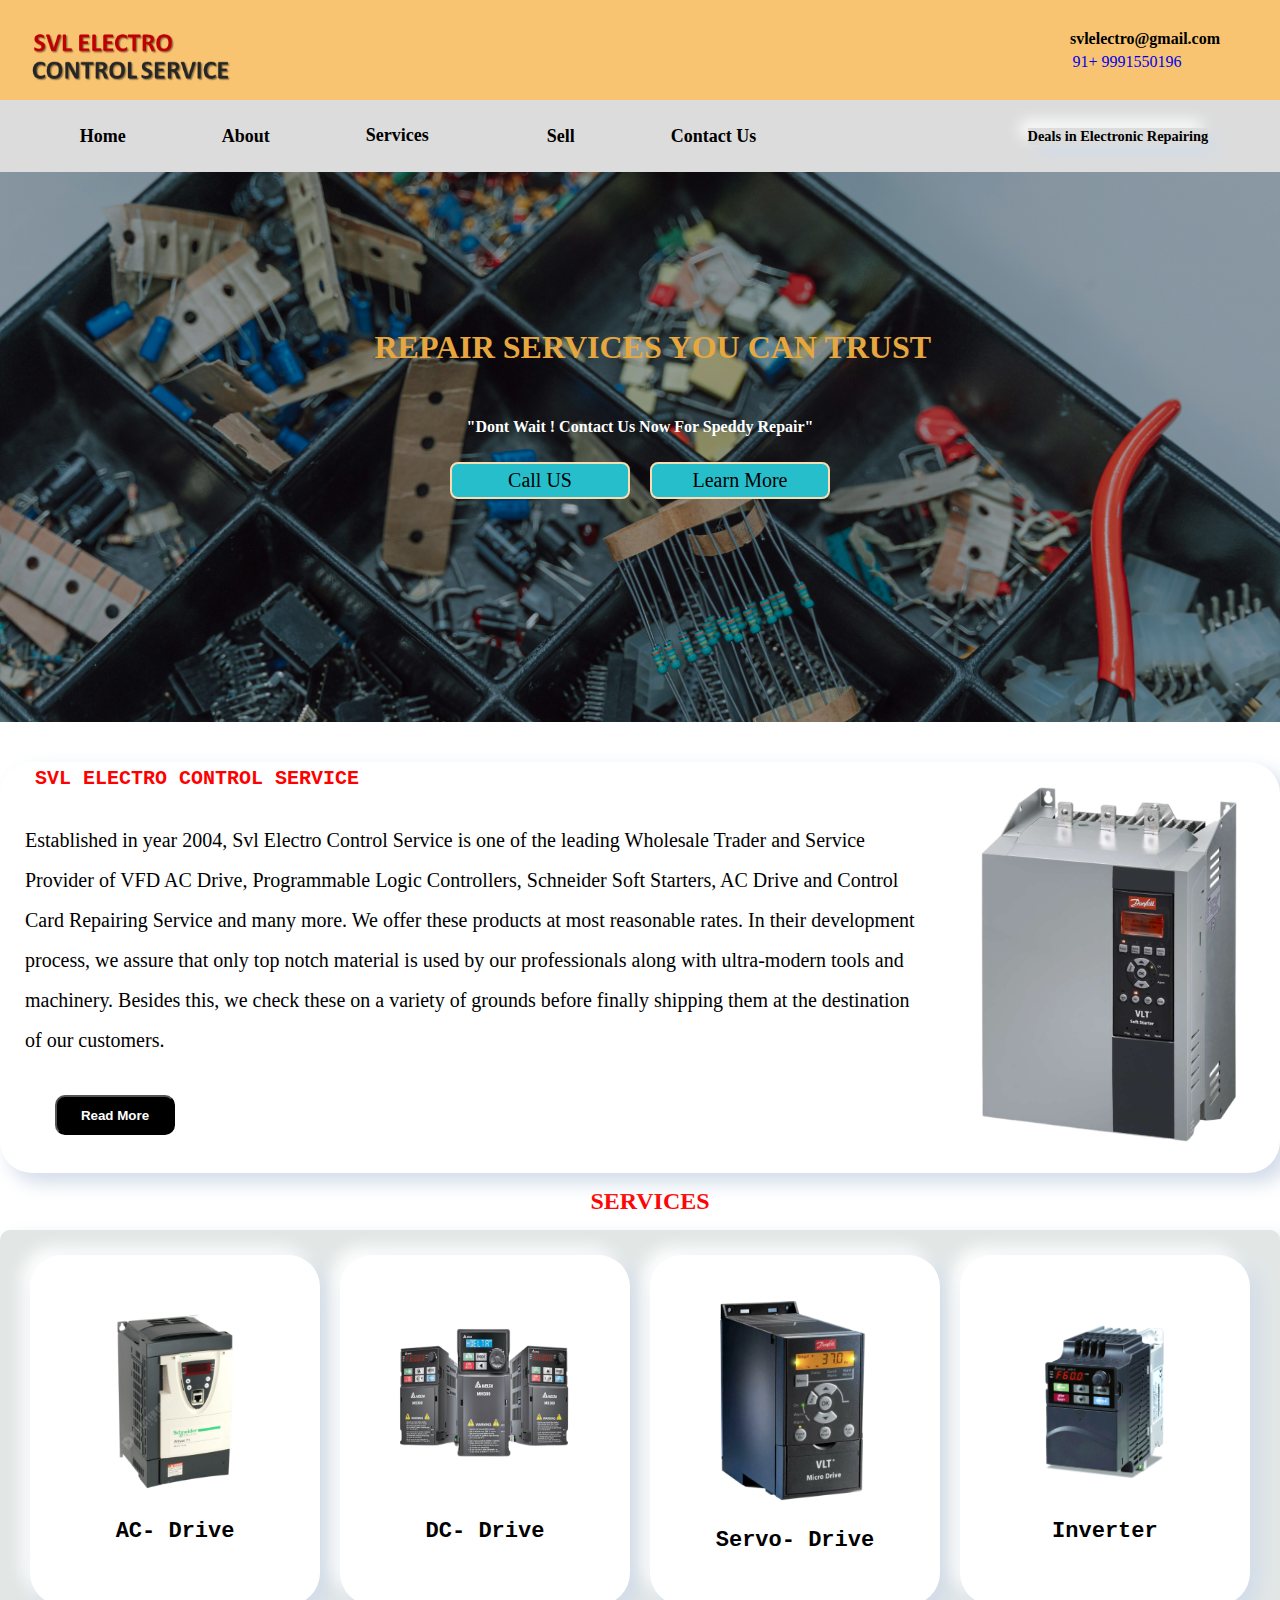
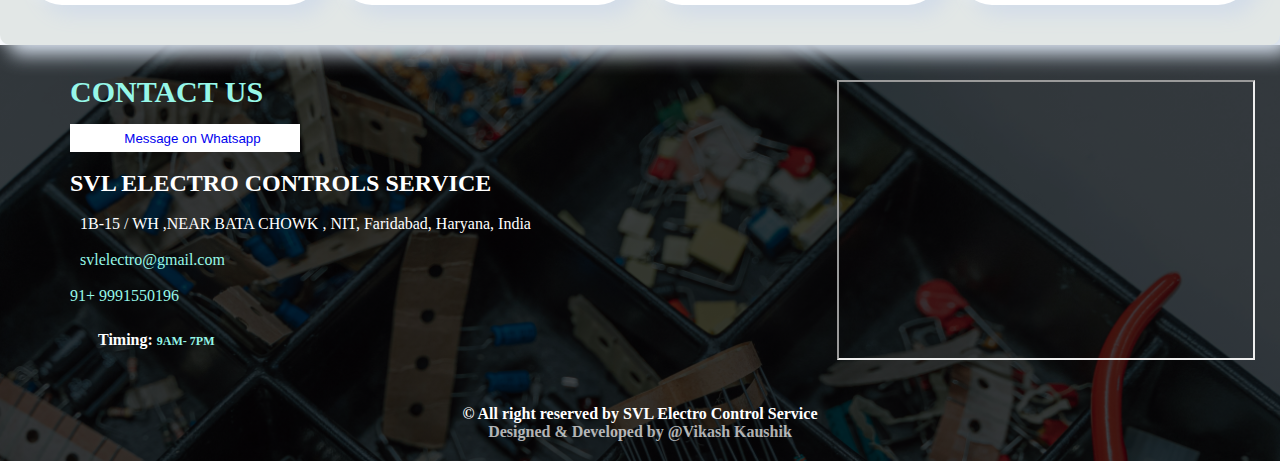
==== commit 50503245: "changes" ====
--- a/index.html
+++ b/index.html
@@ -256,25 +256,25 @@
         <div class="shop-section">
                     
                         <div class="box1 box">
-                            <img src="sch.png">
+                            <img src="images/sch.png">
                                 <div class="div22">
                                         <a href="#"> AC- Drive</a>
                             </div>
                         </div>
                         <div class="box2 box">
-                            <img src="Delta-VFD.png">
+                            <img src="images/Delta-VFD.png">
                             <div class="div22">
                                 <a href="#"> DC- Drive</a>
                     </div>
                         </div>
                         <div class="box3 box">
-                            <img src="denfosds.png">
+                            <img src="images/denfosds.png">
                             <div class="div22">
                                 <a href="#"> Servo- Drive</a>
                     </div>
                         </div>
                         <div class="box4 box">
-                            <img src="drive.png" alt="">
+                            <img src="images/drive.png" alt="">
                             <div class="div22">
                                 <a href="#"> Inverter</a>
                     </div>
--- a/style.css
+++ b/style.css
@@ -319,7 +319,7 @@
 
 .front{
     height: auto;
-    background-image: linear-gradient(rgba(0, 0, 0, .2), rgba(0, 0, 0, .2)),url(bcimagemain.jpg);
+    background-image: linear-gradient(rgba(0, 0, 0, .2), rgba(0, 0, 0, .2)), url(bcimage.jpg);
     background-size: 100px;
     size: 200px;
     width: 100%;
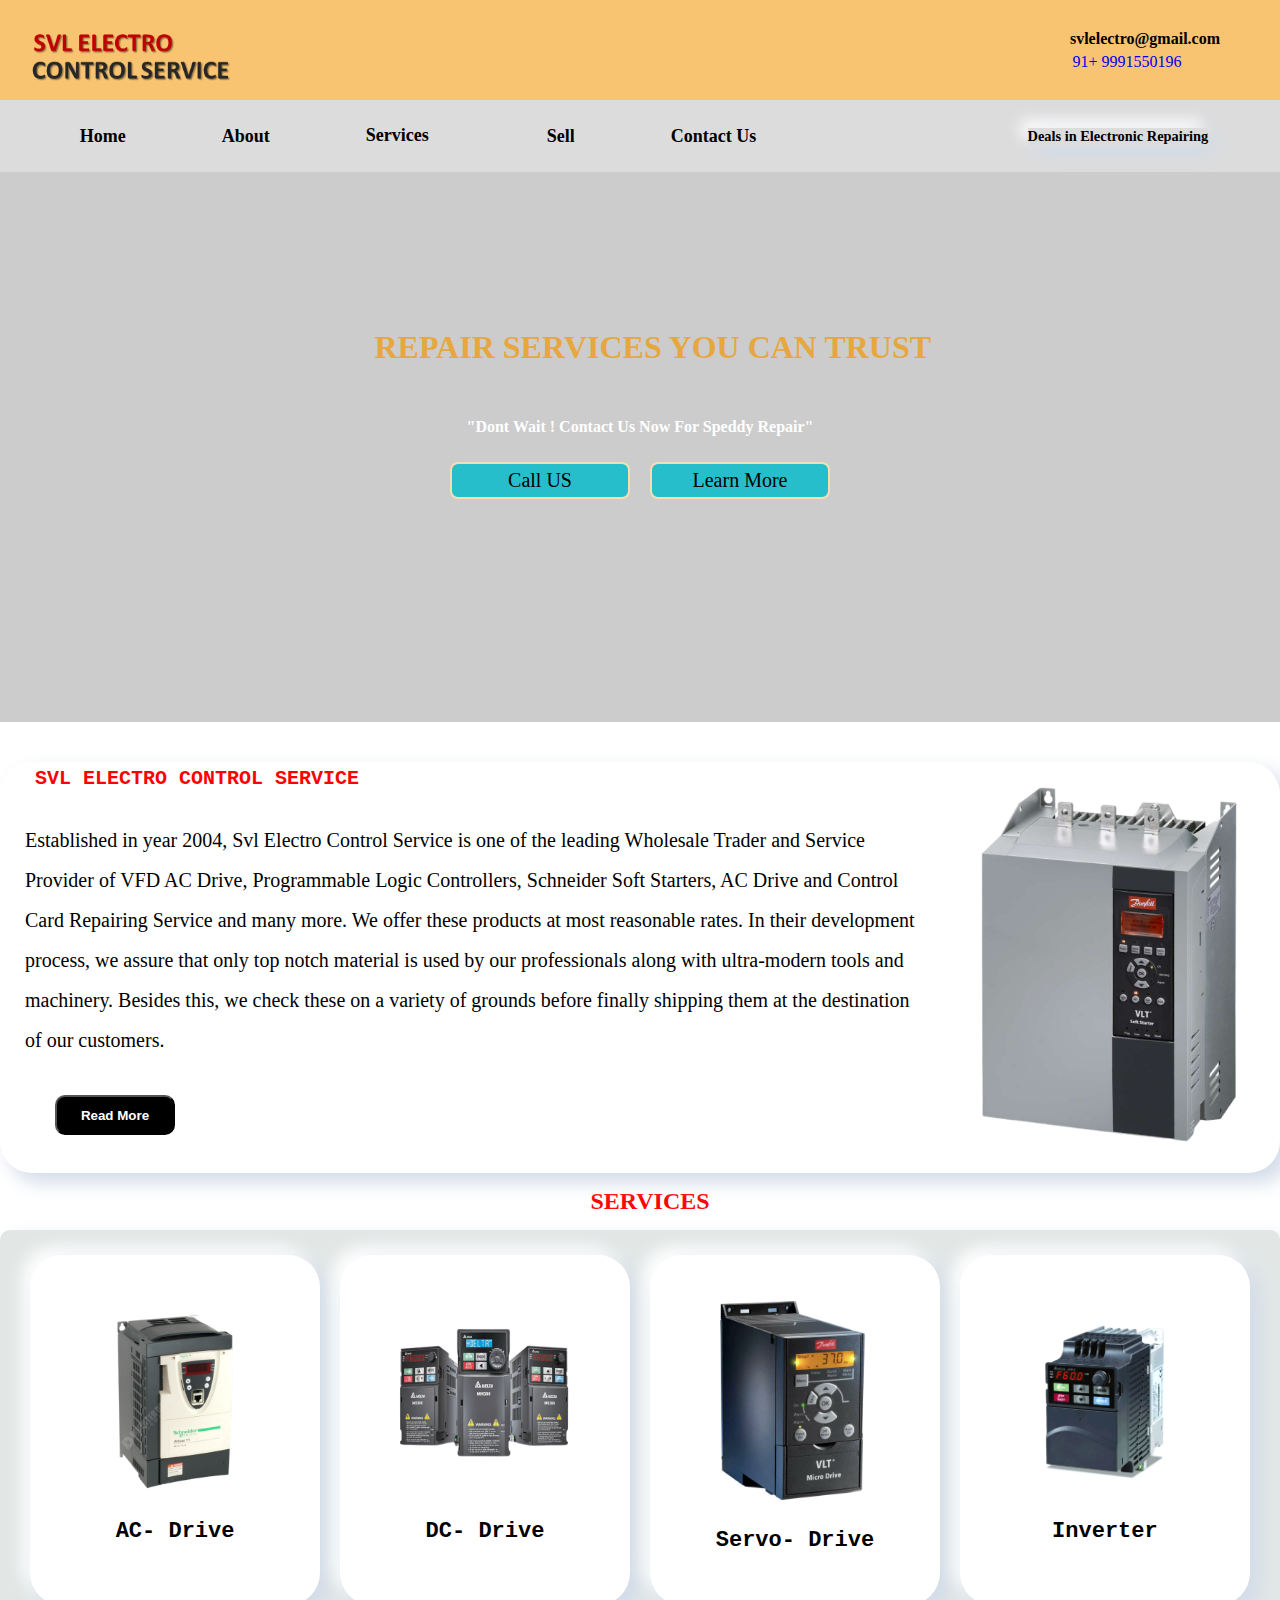
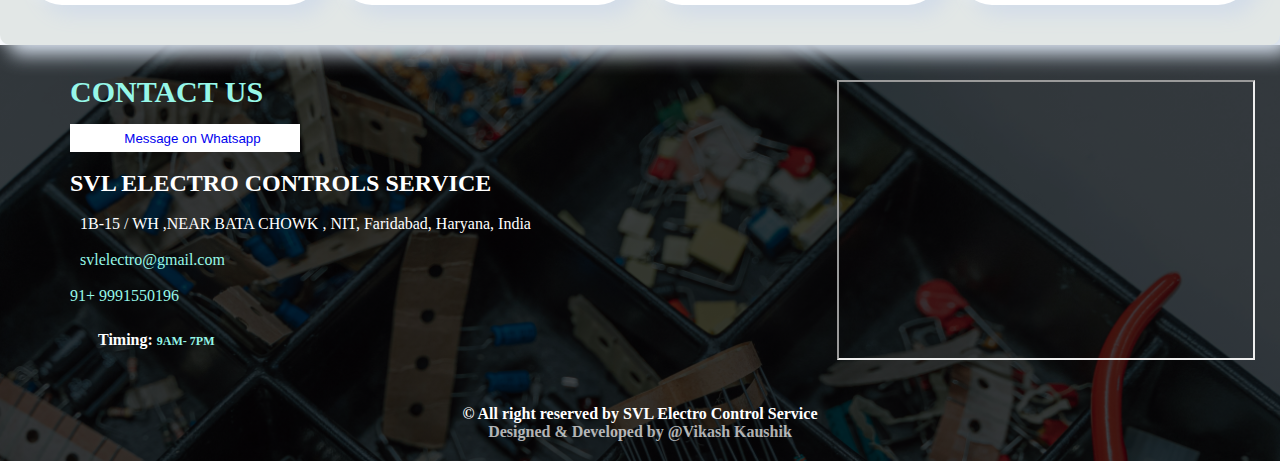
==== commit 2828b62e: "changes" ====
--- a/index.html
+++ b/index.html
@@ -120,7 +120,7 @@
                 </div>
 
                     <!-- <li><a href="#"> Service</a></li> -->
-                    <li><a href="#">Sell</a> </li>
+                    <li><a href="index.html">Sell</a> </li>
                     <li><a href="contact.html" target="">Contact Us</a></li>
                 </ul>
 
--- a/style.css
+++ b/style.css
@@ -111,7 +111,7 @@
    
 }
 .logo{
-    background-image: url(svllogo.png);
+    background-image: url(images/svllogo.png);
     height: 80px;  
     width:100%;
     background-size: cover  ;
@@ -319,7 +319,7 @@
 
 .front{
     height: auto;
-    background-image: linear-gradient(rgba(0, 0, 0, .2), rgba(0, 0, 0, .2)), url(bcimage.jpg);
+    background-image: linear-gradient(rgba(0, 0, 0, .2), rgba(0, 0, 0, .2)), url(images/bcimagemain.jpg);
     background-size: 100px;
     size: 200px;
     width: 100%;
@@ -831,7 +831,7 @@
     /* background-color: black; */
      display: flex;
      flex-direction: column;
-     background: linear-gradient(rgba(0, 0, 0, .7), rgba(0, 0, 0, .7)), url(bcimage.jpg);
+     background: linear-gradient(rgba(0, 0, 0, .7), rgba(0, 0, 0, .7)), url(images/bcimage.jpg);
      background-size: cover;
      padding-bottom: 10px;
 
